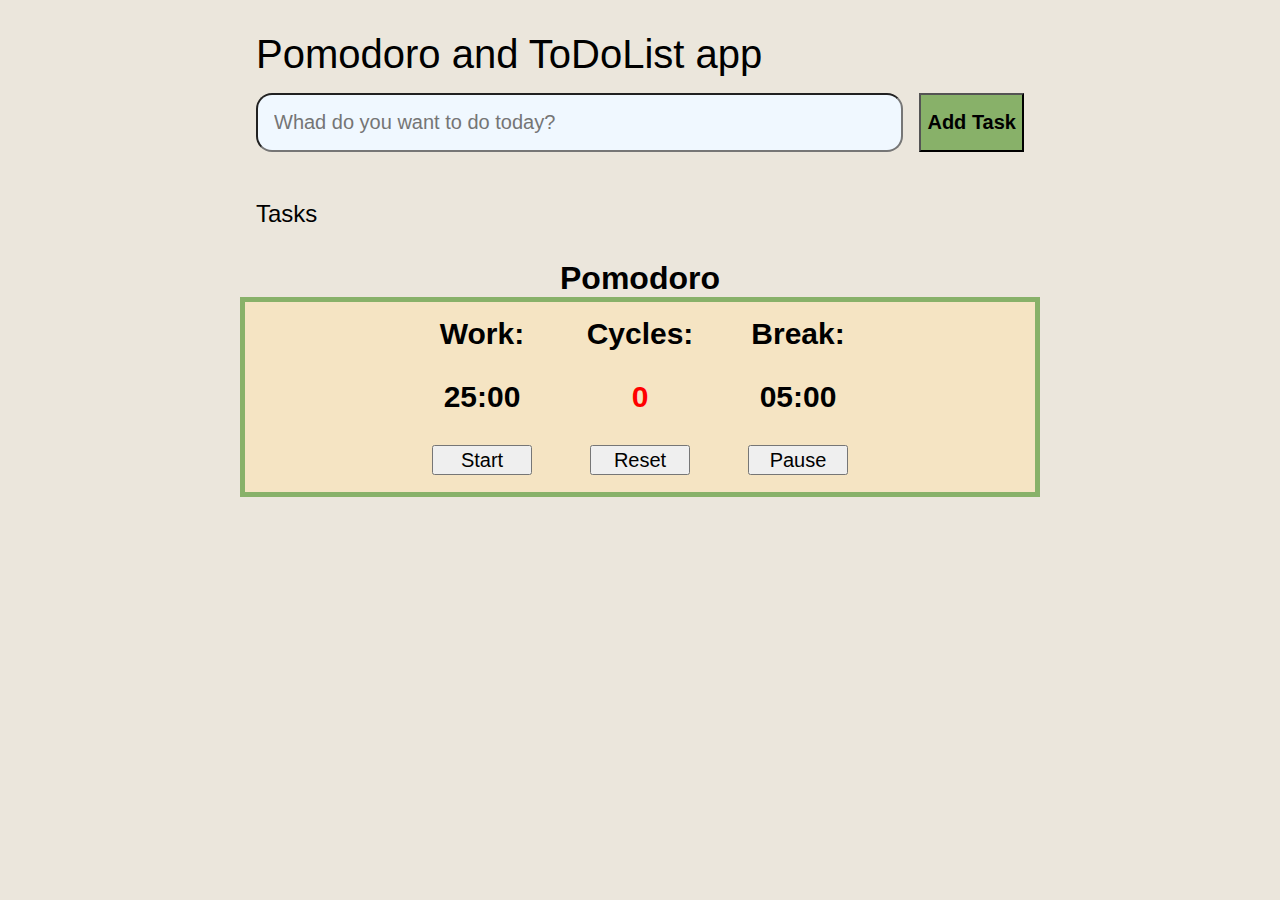
==== to-do-list/index.html @ 7a98bb7e "project is added" ====
<!DOCTYPE html>
<html lang="en">

<head>
    <meta charset="UTF-8">
    <meta http-equiv="X-UA-Compatible" content="IE=edge">
    <meta name="viewport" content="width=device-width, initial-scale=1.0">
    <title>Pomodoro ve Todo List </title>
    <link rel="manifest" href="./manifest.json">
    <link rel="stylesheet" href="./main.css">
</head>

<body>

    <header>
        <h1>Pomodoro and ToDoList app</h1>
        <form id="new-task-form">
            <input type="text" id="new-task-input" placeholder="Whad do you want to do today?" />
            <input type="submit" id="new-task-submit" value="Add Task" />
        </form>
    </header>

    <main>
        <section class="task-list">
            <h2>Tasks</h2>
            <div id="tasks">
                <!-- <div class="task">
                    <div class="content">
                        <input type="text" class="text" value="My shiny task" readonly/>
                    </div>
                    <div class="actions">
                        <button class="edit">Edit</button>
                        <button class="delete">Delete</button>
                    </div>
                </div> -->
            </div>
        </section>
        <section>
            <h1 id="pomodoro-title">Pomodoro</h1>
            <div id="container">
                <p id="work" class="label">Work:</p>
                <p id="break" class="label">Break:</p>
                <p id="cycles" class="label">Cycles:</p>
                
                <div id="work-timer" class="timer">
                    <p id="w_minutes">25</p>
                    <p class="semicolon">:</p>
                    <p id="w_seconds">00</p>
                </div>
                <p id="counter" class="timer">0</p>
                <div id="break-timer" class="timer">
                    <p id="b_minutes">05</p>
                    <p class="semicolon">:</p>
                    <p id="b_seconds">00</p>
                </div>
                <button id="start" class="btn">Start</button>
                <button id="stop" class="btn">Pause</button>
                <button id="reset" class="btn">Reset</button>
            </div>
        </section>
    </main>


    <script>
        if("serviceWorker" in navigator){
            navigator.serviceWorker.register("./service-worker.js") // TODO: YANLIS OLABILIR. 
        }
    </script>
    <script src="./main.js"></script>
</body>

</html>
---- to-do-list/main.css ----
* {
	margin: 0;
	box-sizing: border-box;
	font-family: "Fira sans", sans-serif;
}

body {
	display: flex;
	flex-direction: column;
	min-height: 100vh;
	background-color: #ebe6dc;
}

header {
	padding: 2rem 1rem;
	max-width: 800px;
	width: 100%;
	margin: 0 auto;
}

header h1{ 
	font-size: 2.5rem;
	font-weight: 300;
	margin-bottom: 1rem;
}

#new-task-form {
	display: flex;;
}


#new-task-input {
	flex: 1 1 0%;
	padding: 1rem;
	border-radius: 1rem;
	margin-right: 1rem;
	font-size: 1.25rem;
	background-color: aliceblue;
}


#new-task-submit {
	font-size: 1.25rem;
	font-weight: 700;
	background-color: #88B169;
	cursor: pointer;
	transition: 0.4s;
}


main {
	flex: 1 1 0%;
	max-width: 800px;
	width: 100%;
	margin: 0 auto;
}

.task-list {
	padding: 1rem;
}

.task-list h2 {
	font-size: 1.5rem;
	font-weight: 300;
	margin-bottom: 1rem;
}

#tasks .task {
	display: flex;
	justify-content: space-between;
	padding: 1rem;
	border-radius: 1rem;
	margin-bottom: 1rem;
	background-color: aliceblue;
}

#tasks .task .content {
	flex: 1 1 0%; 
}

.task .content {
	flex: 1 1 0%;
}

.task .content .text {
	font-size: 1.125rem;
	width: 100%;
	display: block;
	transition: 0.4s;
}


.task .actions {
	display: flex;
	margin: 0 -0.5rem;
}

.task .actions button {
	cursor: pointer;
	margin: 0 0.5rem;
	font-size: 1.125rem;
	font-weight: 700;
	text-transform: uppercase;
	transition: 0.4s;
}

.task .actions button:hover {
	opacity: 0.8;
}

.task .actions button:active {
	opacity: 0.6;
}


#pomodoro-title{
    text-align: center;
}

#container {
    height: 200px;
    min-width: 370px;
    background-color: #F5E4C3;
    margin: 0 auto;
    border: 5px solid #88B169;

    display: grid;
    grid-template-columns: repeat(5, 1fr);
    grid-template-rows: repeat(3, 1fr);
}

.label {
    align-self: center;
    justify-self: center;

    font-size: 30px;
    font-weight: bold;
}

#work {
    grid-area: 1 / 2 / 1 / 2;
}
#break {
    grid-area: 1 / 4 / 1 / 4;
}
#cycles {
    grid-area: 1 / 3 / 1 / 3;
}

.timer {
    display: flex;
    align-self: center;
    justify-self: center;

    font-size: 30px;
    font-weight: bold;
}

p {
    margin: 0;
    padding: 0;
}

#counter {
    grid-area: 2 / 3 / 2 / 3;
    color: red;
}

#work-timer {
    grid-area: 2 / 2 / 2 / 2;
}

#break-timer {
    grid-area: 2 / 4 / 2 / 4;
}

.btn {
    align-self: center;
    justify-self: center;

    width: 100px;
    height: 30px;

    font-size: 20px;
}

#start {
    grid-area: 3 / 2 / 3 / 2;
}

#reset {
    grid-area: 3 / 3 / 3 / 3;
}

#stop {
    grid-area: 3 / 4 / 3 / 4;
}
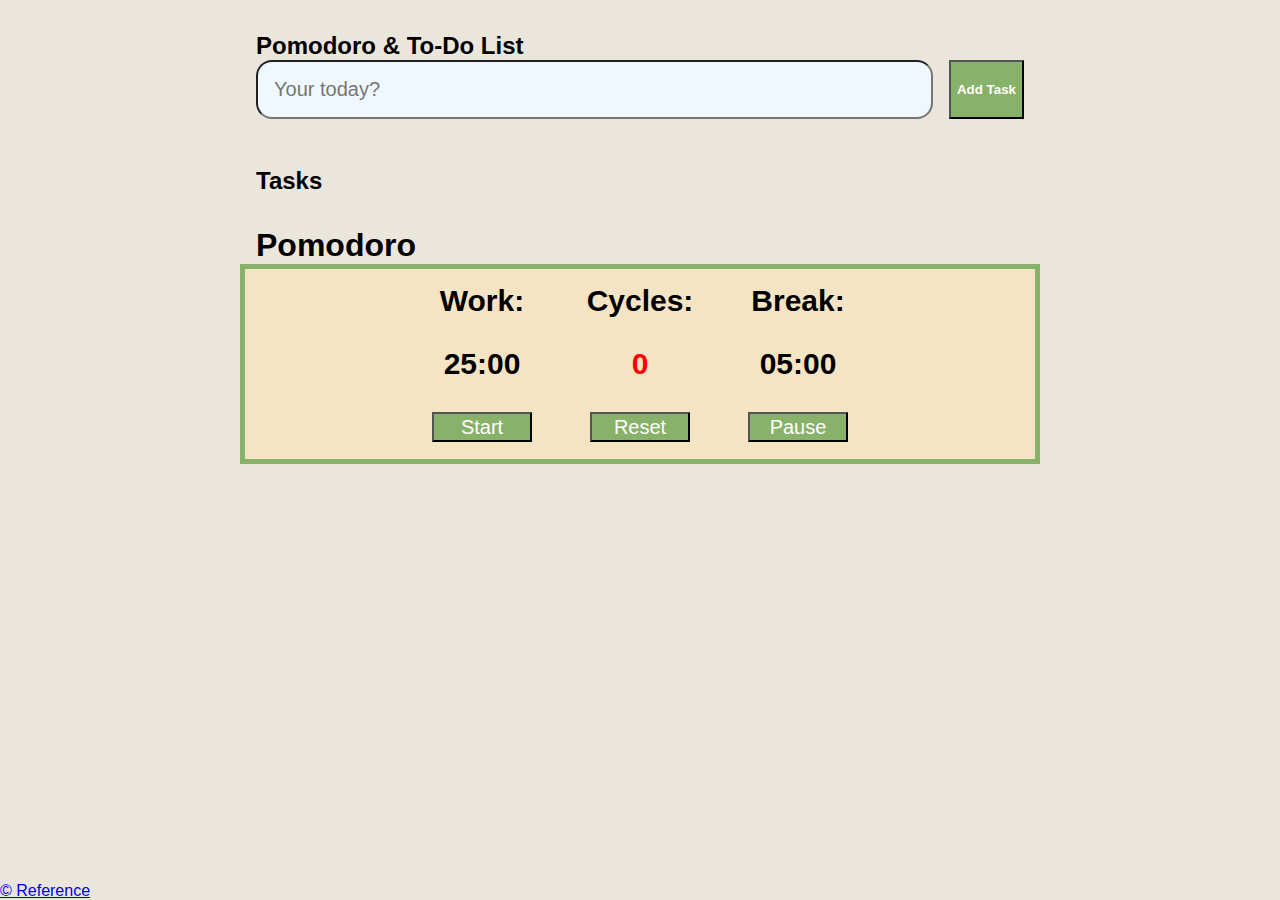
==== commit c6940237: "manifest updatet and reference added" ====
--- a/to-do-list/index.html
+++ b/to-do-list/index.html
@@ -13,9 +13,9 @@
 <body>
 
     <header>
-        <h1>Pomodoro and ToDoList app</h1>
+        <h2>Pomodoro & To-Do List</h2>
         <form id="new-task-form">
-            <input type="text" id="new-task-input" placeholder="Whad do you want to do today?" />
+            <input type="text" id="new-task-input" placeholder="Your today?" />
             <input type="submit" id="new-task-submit" value="Add Task" />
         </form>
     </header>
@@ -60,13 +60,18 @@
         </section>
     </main>
 
+    <footer>
+        <div>
+            <a href="https://dev.to/shantanu_jana/how-to-make-a-todo-list-using-javascript-2o75">&copy; Reference</a>
+        </div>
+    </footer>
 
     <script>
         if("serviceWorker" in navigator){
-            navigator.serviceWorker.register("./service-worker.js") // TODO: YANLIS OLABILIR. 
+            navigator.serviceWorker.register("service-worker.js") // TODO: YANLIS OLABILIR. 
         }
     </script>
     <script src="./main.js"></script>
 </body>
 
-</html>+</html>
--- a/to-do-list/main.css
+++ b/to-do-list/main.css
@@ -40,11 +40,11 @@
 
 
 #new-task-submit {
-	font-size: 1.25rem;
 	font-weight: 700;
 	background-color: #88B169;
 	cursor: pointer;
 	transition: 0.4s;
+	color: white;
 }
 
 
@@ -61,7 +61,7 @@
 
 .task-list h2 {
 	font-size: 1.5rem;
-	font-weight: 300;
+	font-weight: bold;
 	margin-bottom: 1rem;
 }
 
@@ -114,7 +114,7 @@
 
 
 #pomodoro-title{
-    text-align: center;
+    padding-left: 1rem;
 }
 
 #container {
@@ -177,11 +177,11 @@
 .btn {
     align-self: center;
     justify-self: center;
-
+	background-color: #88B169;
     width: 100px;
     height: 30px;
-
     font-size: 20px;
+	color: white;
 }
 
 #start {
@@ -194,4 +194,4 @@
 
 #stop {
     grid-area: 3 / 4 / 3 / 4;
-}+}
